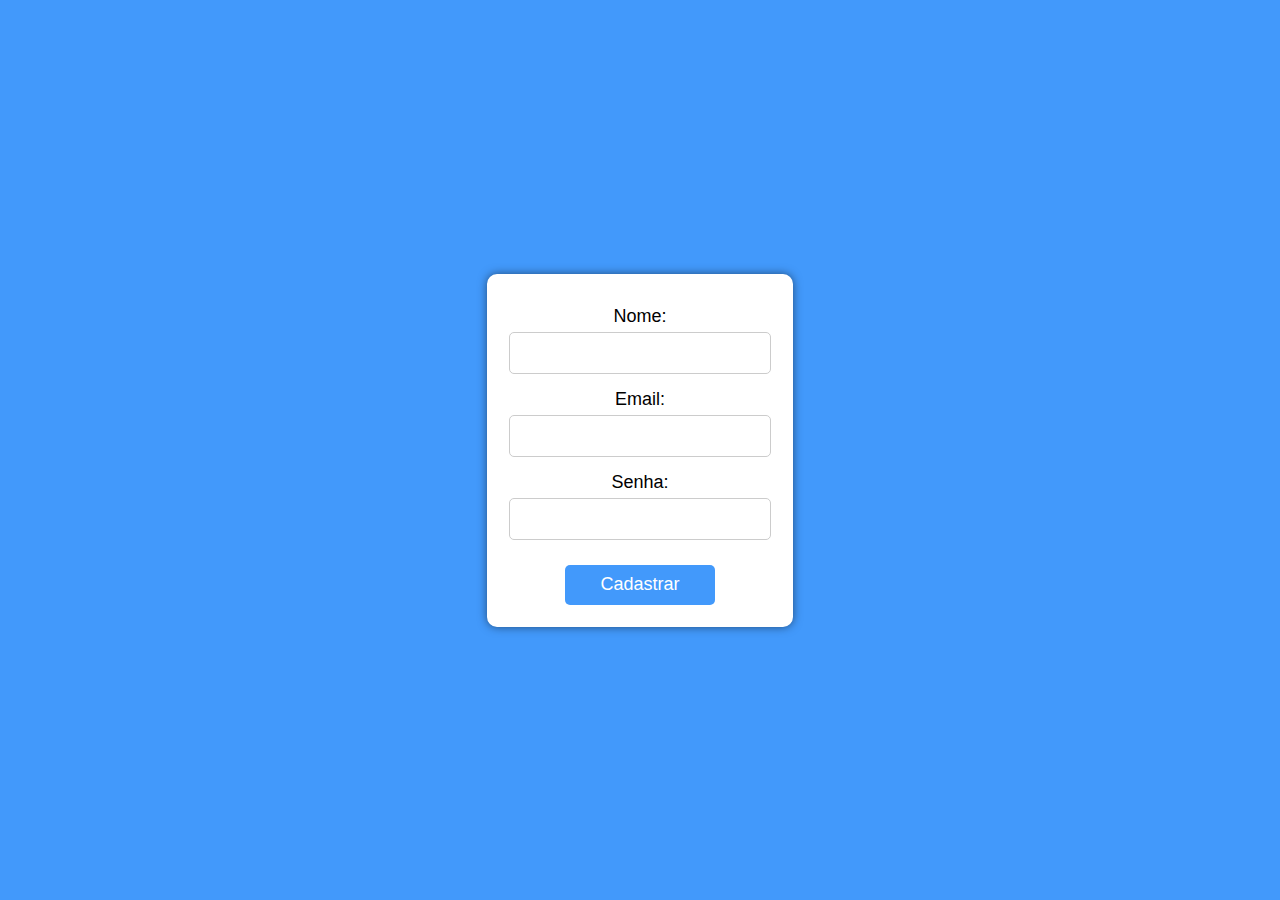
==== cadastro.html @ 5b812027 "tratamento de cadastro de users" ====
<!DOCTYPE html>
<html lang="pt-BR">
<head>
    <meta charset="UTF-8">
    <meta name="viewport" content="width=device-width, initial-scale=1.0">
    <title>Cadastro</title>
    <link rel="stylesheet" href="css/cadastro.css">
</head>
<body>
    <form action="/enviar_cadastro" method="post">
        <label for="nome">Nome:</label>
        <input type="text" name="nome" id="nome" required>
        <label for="email">Email:</label>
        <input type="email" name="email" id="email" required>
        <label for="senha">Senha:</label>
        <input type="password" name="senha" id="senha" required>
        <button type="submit">Cadastrar</button>
    </form>
</body>
</html>
---- css/cadastro.css ----
body {
    display: flex;
    align-items: center;
    justify-content: center;
    height: 100vh;
    margin: 0;
    background-color: #4299fb;
    font-family: Arial, sans-serif;
}

form {
    display: flex;
    flex-direction: column;
    align-items: center;
    border: 2px solid white;
    border-radius: 10px;
    padding: 20px;
    background-color: #fff;
    box-shadow: 0px 0px 10px 0px rgba(0,0,0,0.5);
}

label {
    font-size: 18px;
    margin-top: 10px;
}

input {
    height: 30px;
    width: 250px;
    margin: 5px 0;
    padding: 5px;
    font-size: 16px;
    border-radius: 5px;
    border: 1px solid #ccc;
}

button {
    margin-top: 20px;
    width: 150px;
    height: 40px;
    background-color: #4299fb;
    color: #fff;
    font-size: 18px;
    border: none;
    border-radius: 5px;
    cursor: pointer;
    transition: background-color 0.3s ease;
}

button:hover {
    background-color: #0d6efd;
}
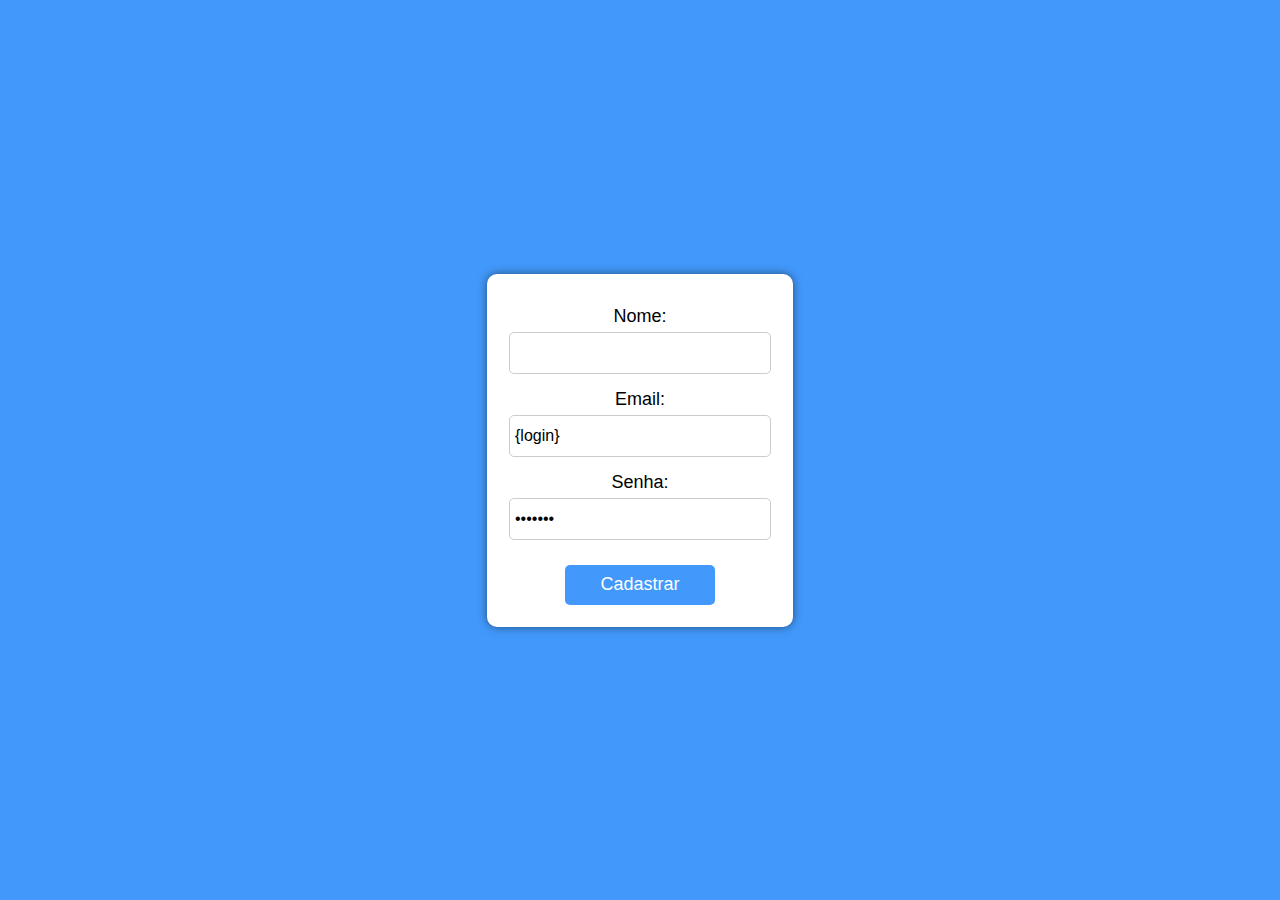
==== commit 669b8906: "versao correta" ====
--- a/cadastro.html
+++ b/cadastro.html
@@ -7,13 +7,13 @@
     <link rel="stylesheet" href="css/cadastro.css">
 </head>
 <body>
-    <form action="/enviar_cadastro" method="post">
+    <form action="/confirmar_cadastro" method="post">
         <label for="nome">Nome:</label>
         <input type="text" name="nome" id="nome" required>
         <label for="email">Email:</label>
-        <input type="email" name="email" id="email" required>
+        <input type="email" name="email" id="email" value="{login}">
         <label for="senha">Senha:</label>
-        <input type="password" name="senha" id="senha" required>
+        <input type="password" name="senha" id="senha" value="{senha}">
         <button type="submit">Cadastrar</button>
     </form>
 </body>
